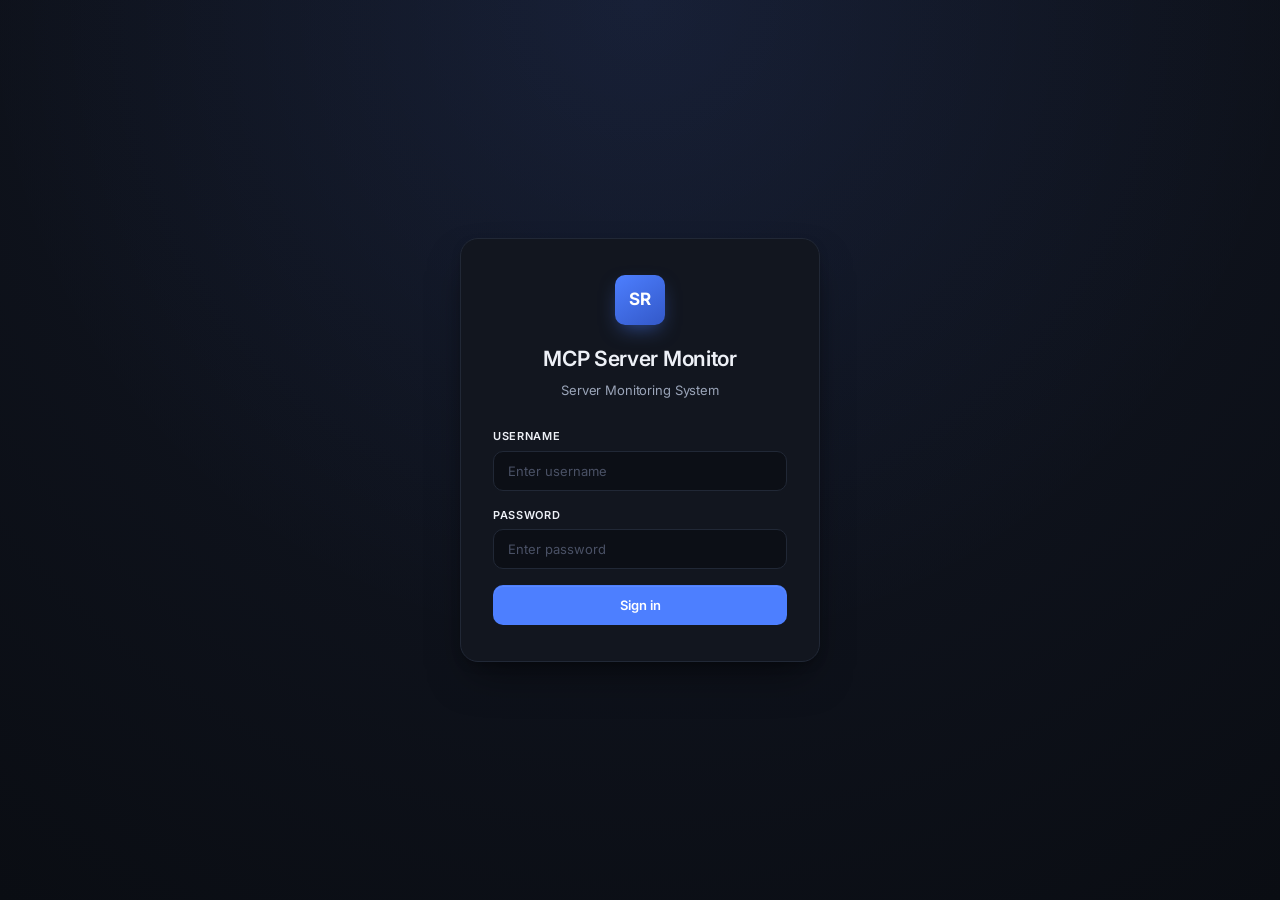
==== web/index.html @ 391d7aa7 "feat(settings): configurable command execution timeout (default 20s, 5-600) for terminal exec" ====
<!DOCTYPE html>
<html lang="en">
<head>
    <meta charset="UTF-8">
    <meta name="viewport" content="width=device-width, initial-scale=1.0">
    <title>MCP Server Monitor</title>
    <link rel="stylesheet" href="./css/style.css">
    <link href="https://fonts.googleapis.com/css2?family=Inter:wght@400;500;600;700&family=JetBrains+Mono:wght@400;600&display=swap" rel="stylesheet">
</head>
<body>

    <!-- ==========================================
         AUTHORIZATION SCREEN (LOGIN)
    =========================================== -->
    <div id="login-view" class="view-container active">
        <div class="login-wrapper">
            <div class="login-card">
                <div class="login-header">
                    <div class="logo-icon">SR</div>
                    <h1>MCP Server Monitor</h1>
                    <p class="text-muted">Server Monitoring System</p>
                </div>
                <form id="loginForm">
                    <div class="form-group">
                        <label>Username</label>
                        <input type="text" id="login-username" class="form-control" placeholder="Enter username" required autocomplete="username">
                    </div>
                    <div class="form-group">
                        <label>Password</label>
                        <input type="password" id="login-password" class="form-control" placeholder="Enter password" required autocomplete="current-password">
                    </div>
                    <button type="submit" id="loginBtn" class="btn btn-primary btn-block">Sign in</button>
                </form>
                <p id="error" class="error-message"></p>
            </div>
        </div>
    </div>

    <!-- ==========================================
         Main App (Working Directory)
    =========================================== -->
    <div id="app-view" class="view-container">

        <!-- SIDEBAR -->
        <aside class="sidebar">
            <div class="sidebar-header">
                <div class="company-badge">
                    <span class="avatar">SR</span>
                    <div class="company-info">
                        <span class="name">SC Rapid Link SRL</span>
                        <span class="sub">MCP Servers Monitoring</span>
                    </div>
                </div>
            </div>

            <nav class="sidebar-nav">
                <button class="nav-item active" data-target="tab-servers">
                    <span class="icon">🖥️</span> Server Monitoring
                </button>
                <button class="nav-item" data-target="tab-onu">
                    <span class="icon">📡</span> ONU Monitoring
                </button>
                <button class="nav-item" data-target="tab-netbox">
                    <span class="icon">📦</span> netbox Auto-Fill
                </button>
                <button class="nav-item hidden" data-target="tab-admin" id="adminTabBtn">
                    <span class="icon">⚙️</span> Settings
                </button>
            </nav>

            <div class="sidebar-footer">
                <div class="user-profile">
                    <div class="user-info" id="userInfo">
                        <span id="display-username" class="name">User</span>
                        <span id="userRole" class="role-badge">operator</span>
                    </div>
                    <button class="btn btn-outline btn-sm" id="logoutBtn">Sign out</button>
                </div>
            </div>
        </aside>

        <!-- MAIN CONTENT -->
        <main class="main-content">

            <!-- TOP PANEL -->
            <header class="topbar">
                <div class="page-title">
                    <h2 id="current-page-title">Server Monitoring</h2>
                </div>

                <div class="system-status">
                    <button class="status-badge hidden" id="restartBtn" title="Restart service">🔄</button>
                    <div class="status-badge" id="claudeStatus" title="Claude API">
                        🤖 <span class="dot" id="claudeDot"></span>
                    </div>
                    <div class="status-badge" id="electricStatus" title="Electricity">
                        ⚡ <span class="dot ok" id="electricDot"></span>
                    </div>
                    <div class="status-badge" id="waterStatus" title="Water">
                        💧 <span class="dot ok" id="waterDot"></span>
                    </div>
                    
                    <!--NETBOX INDICATOR -->
                    <div class="status-badge" id="netboxStatus" title="NetBox API">
                        <img src="img/netbox-logo.png" alt="NetBox API" style="width: 17px; height: 17px; object-fit: cover; border-radius: 30%; margin-right: 4px; vertical-align: middle;">
                        <span class="dot" id="netboxDot"></span>
                    </div>
                </div>
            </header>

            <div class="content-wrapper">

                <!-- TAB: SERVERS -->
                <div class="tab-pane active" id="tab-servers">

                    <div class="card mb-4">
                        <div class="card-header">Servers Overview</div>
                        <div class="servers-grid" id="serversGrid">
                            <div class="empty-state">Loading servers...</div>
                        </div>
                    </div>

                    <div class="card command-card mb-4">
                        <div class="card-header">Terminal Interpretation</div>
                        <div class="command-input-wrapper">
                            <select id="consoleServer" class="form-control select-narrow">
                                <option value="">🧠 Interpret</option>
                            </select>
                            <input type="text" class="form-control flex-1" id="commandInput" placeholder="Enter command or natural language...">
                            <label class="checkbox-label"><input type="checkbox" id="consoleSudo"> sudo</label>
                            <button class="btn btn-primary" id="executeBtn">Execute</button>
                        </div>
                    </div>

                    <div class="grid-2-col">
                        <div class="card">
                            <div class="card-header">Output</div>
                            <div class="output-area" id="outputArea">Ready. Enter a command above.</div>
                        </div>
                        <div class="card">
                            <div class="card-header">Command History</div>
                            <div class="history-list" id="historyList">
                                <p class="empty-state">No commands executed yet</p>
                            </div>
                        </div>
                    </div>
                </div>

                <!-- TAB: ONU -->
                <div class="tab-pane" id="tab-onu">
                    <div class="card">
                        <div id="onuHeader"></div>
                        <div id="onuContainer">
                            <div class="empty-state">Loading ONU data...</div>
                        </div>
                    </div>
                </div>

                <!-- TAB: NETBOX -->
                <div class="tab-pane" id="tab-netbox">

                    <div class="nb-toolbar-card">
                        <div class="nb-toolbar-actions">
                            <button class="btn btn-primary" id="nbSyncMac" onclick="nbSyncMac()">🔄 Sync MAC</button>
                            <button class="btn btn-primary" id="nbSyncPorts" onclick="nbSyncPorts()">🔗 Sync Ports</button>
                        </div>

                        <div class="nb-toolbar-credentials">
                            <div class="nb-credential-group">
                                <label>RADIUS Login</label>
                                <input id="nbRadUser" class="form-control" placeholder="radius user">
                            </div>
                            <div class="nb-credential-group">
                                <label>RADIUS Pass</label>
                                <input id="nbRadPass" type="password" class="form-control" placeholder="">
                            </div>
                            <div class="nb-credential-group">
                                <label>SSH Login</label>
                                <input id="nbSshUser" class="form-control" placeholder="ssh user">
                            </div>
                            <div class="nb-credential-group">
                                <label>SSH Pass</label>
                                <input id="nbSshPass" type="password" class="form-control" placeholder="">
                            </div>
                        </div>
                    </div>

                    <!-- Mode switching (Single / Batch) -->
                    <div class="tabs-nav mb-4" id="nbModeTabs">
                        <button class="nb-tab active" onclick="nbSwitchTab('single')">Single Device</button>
                        <button class="nb-tab" onclick="nbSwitchTab('batch')">Batch Mode</button>
                    </div>

                    <!-- Single Device Tab -->
                    <div id="nb-tab-single">
                        <div class="card mb-4">
                            <div class="card-header">⚡ Device Scanner</div>

                            <div class="grid-4-col gap-3 mb-3">
                                <div class="form-group">
                                    <label class="form-label">Type</label>
                                    <select class="form-control" id="nbDeviceType" onchange="nbUpdateDeviceType()">
                                        <option value="switch">Switch</option>
                                        <option value="router">Router</option>
                                    </select>
                                </div>
                                <div class="form-group">
                                    <label class="form-label">Connection</label>
                                    <select class="form-control" id="nbConnType" onchange="nbUpdateConnFields()">
                                        <option value="ssh">SSH</option>
                                        <option value="radius">RADIUS</option>
                                    </select>
                                </div>
                                <div class="form-group">
                                    <label class="form-label" id="nbUserLabel">SSH Username</label>
                                    <input class="form-control" id="nbUser" placeholder="Enter username">
                                </div>
                                <div class="form-group">
                                    <label class="form-label" id="nbPassLabel">SSH Password</label>
                                    <input type="password" class="form-control" id="nbPass" placeholder="Enter password">
                                </div>
                            </div>

                            <div class="mb-2">
                                <label class="form-label" id="nbHostLabel">Switch IP Address</label>
                                <input class="form-control mb-3" id="nbHost" placeholder="Enter IP address">
                                <button class="btn btn-success btn-block" id="nbBtnScan" onclick="nbScan()">🔍 Scan</button>
                            </div>

                            <div id="nbError" class="error-message hidden nb-hidden mt-3"></div>
                        </div>

                        <div id="nbScanLog" class="card mb-4 hidden nb-hidden"></div>
                        <div id="nbDeviceInfo" class="card mb-4 hidden nb-hidden"></div>
                        <div id="nbPortTable" class="card mb-4 hidden nb-hidden p-0"></div>
                        <div id="nbRouterInfo" class="card mb-4 hidden nb-hidden"></div>
                        <div id="nbApplyLog" class="card mb-4 hidden nb-hidden"></div>
                    </div>

                    <!-- Batch Mode Tab -->
                    <div id="nb-tab-batch" class="hidden nb-hidden">
                        <div class="card mb-4">
                            <div class="card-header">🚀 Batch Auto-Fill</div>

                            <label class="form-label">IP Addresses (one per line)</label>
                            <textarea class="form-control mb-3" id="nbBatchIps" rows="4" placeholder="198.51.100.13&#10;198.51.100.14"></textarea>

                            <div class="grid-2-col gap-3 mb-3">
                                <div class="form-group">
                                    <label class="form-label">SSH User</label>
                                    <input class="form-control" id="nbBatchUser" placeholder="Enter username">
                                </div>
                                <div class="form-group">
                                    <label class="form-label">SSH Pass</label>
                                    <input type="password" class="form-control" id="nbBatchPass" placeholder="Enter password">
                                </div>
                            </div>

                            <button class="btn btn-success btn-block" id="nbBtnBatch" onclick="nbBatch()">Run All</button>
                        </div>
                        <div id="nbBatchResults" class="flex-col gap-3"></div>
                    </div>

                </div>

                <!-- TAB: ADMIN -->
                <div class="tab-pane" id="tab-admin">
                    <div class="admin-layout">

                        <nav class="admin-subnav" id="adminSubnav">
                            <button class="subtab-btn active" data-admin-tab="users">👤 Users</button>
                            <button class="subtab-btn" data-admin-tab="servers">🖥️ Servers</button>
                            <button class="subtab-btn" data-admin-tab="olts">📡 OLT Devices</button>
                            <button class="subtab-btn" data-admin-tab="settings">⚙️ Settings</button>
                            <button class="subtab-btn" data-admin-tab="audit">📋 Log</button>
                        </nav>

                        <div class="admin-panels">

                            <!-- USERS -->
                            <section class="admin-panel active" id="admin-panel-users">
                                <div class="card mb-4">
                                    <div class="card-header">Add User</div>
                                    <div class="grid-4-col gap-3 align-end">
                                        <div class="form-group">
                                            <label class="form-label">Username</label>
                                            <input class="form-control" id="newUserName" placeholder="e.g. jsmith">
                                        </div>
                                        <div class="form-group">
                                            <label class="form-label">Password</label>
                                            <input class="form-control" type="password" id="newUserPass" placeholder="Enter password">
                                        </div>
                                        <div class="form-group">
                                            <label class="form-label">Role</label>
                                            <select class="form-control" id="newUserRole">
                                                <option value="operator">operator</option>
                                                <option value="admin">admin</option>
                                                <option value="superadmin">superadmin</option>
                                            </select>
                                        </div>
                                        <div class="form-group">
                                            <button class="btn btn-primary btn-block" id="addUserBtn">Add User</button>
                                        </div>
                                    </div>
                                </div>
                                <div class="card">
                                    <div class="card-header">All Users</div>
                                    <div id="usersTable"><div class="empty-state">Loading users...</div></div>
                                </div>
                            </section>

                            <!-- SERVERS -->
                            <section class="admin-panel" id="admin-panel-servers">
                                <div class="card">
                                    <div class="card-header">Servers Configuration</div>
                                    <div id="serversAdmin"><div class="empty-state">Loading configuration...</div></div>
                                </div>
                            </section>

                            <!-- OLTS -->
                            <section class="admin-panel" id="admin-panel-olts">
                                <div class="card">
                                    <div class="card-header">OLT Devices</div>
                                    <div id="oltsAdmin"><div class="empty-state">Loading OLT devices...</div></div>
                                </div>
                            </section>

                            <!-- AUDIT -->
                            <section class="admin-panel" id="admin-panel-audit">
                                <div class="card">
                                    <div class="card-header">Audit Log</div>
                                    <div class="table-toolbar">
                                        <div class="form-group">
                                            <label class="form-label">Username</label>
                                            <input class="form-control input-sm" id="auditUser" placeholder="Filter by user">
                                        </div>
                                        <div class="form-group">
                                            <label class="form-label">Action</label>
                                            <input class="form-control input-sm" id="auditAction" placeholder="Filter by action">
                                        </div>
                                        <button class="btn btn-secondary btn-sm" id="auditRefreshBtn">Refresh</button>
                                    </div>
                                    <div id="auditTable"><div class="empty-state">Loading audit log...</div></div>
                                </div>
                            </section>

                            <!-- SETTINGS -->
                            <section class="admin-panel" id="admin-panel-settings">
                                <div class="grid-2-col">
                                    <div class="card settings-card">
                                        <div class="card-header">Electric Monitoring Addresses</div>
                                        <label class="form-label">Addresses (one per line)</label>
                                        <textarea class="form-control mb-3" id="electricAddresses" rows="5" placeholder="Example St. 12&#10;Sample St. 34"></textarea>
                                        <button class="btn btn-primary" id="saveAddressesBtn">Save Addresses</button>
                                    </div>

                                    <div class="card settings-card">
                                        <div class="card-header">Water Monitoring Pattern (acc.md)</div>
                                        <label class="form-label">Match pattern</label>
                                        <input class="form-control mb-3" id="accPattern" placeholder="e.g. block 3, entrance *">
                                        <button class="btn btn-primary" id="saveAccPatternBtn">Save Pattern</button>
                                    </div>

                                    <div class="card settings-card">
                                        <div class="card-header">Check Schedule</div>
                                        <div class="grid-2-col mb-3">
                                            <div class="form-group">
                                                <label class="form-label">⚡ Electric check time</label>
                                                <input class="form-control" type="time" id="scheduleElectric">
                                            </div>
                                            <div class="form-group">
                                                <label class="form-label">💧 Water check time</label>
                                                <input class="form-control" type="time" id="scheduleAcc">
                                            </div>
                                        </div>
                                        <button class="btn btn-primary" id="saveScheduleBtn">Save Schedule</button>
                                    </div>

                                    <div class="card settings-card">
                                        <div class="card-header">Auto Status-Check</div>
                                        <div class="flex align-center gap-3 mb-3">
                                            <label class="checkbox-label"><input type="checkbox" id="autoCheckEnabled"> Enabled</label>
                                            <div class="form-group flex-1" style="margin-bottom:0;">
                                                <label class="form-label">Interval (seconds)</label>
                                                <input class="form-control" type="number" id="autoCheckInterval" min="5" value="30">
                                            </div>
                                        </div>
                                        <button class="btn btn-primary" id="saveAutoCheckBtn">Save</button>
                                    </div>

                                    <div class="card settings-card">
                                        <div class="card-header">SSH Connection Timeout</div>
                                        <label class="form-label">Timeout (seconds)</label>
                                        <input class="form-control mb-3" type="number" id="sshTimeout" min="3" max="120" value="8">
                                        <button class="btn btn-primary" id="saveSshTimeoutBtn">Save Timeout</button>
                                    </div>

                                    <div class="card settings-card">
                                        <div class="card-header">Command Execution Timeout</div>
                                        <label class="form-label">Timeout (seconds)</label>
                                        <input class="form-control mb-3" type="number" id="commandTimeout" min="5" max="600" value="20">
                                        <button class="btn btn-primary" id="saveCommandTimeoutBtn">Save Timeout</button>
                                        <p class="form-hint">How long a single command may run in the terminal before it is aborted. Separate from the SSH connection timeout above, which only covers connect and auth.</p>
                                    </div>

                                    <div class="card settings-card">
                                        <div class="card-header">DNS Test Zone</div>
                                        <label class="form-label">Zone</label>
                                        <input class="form-control mb-3" id="dnsTestZone" placeholder="example.com">
                                        <button class="btn btn-primary" id="saveDnsZoneBtn">Save Zone</button>
                                    </div>

                                    <div class="card settings-card col-span-2">
                                        <div class="card-header">Notification Channels</div>
                                        <div id="notifElectric" class="notif-channel"><div class="empty-state">Loading…</div></div>
                                        <div id="notifAcc" class="notif-channel"><div class="empty-state">Loading…</div></div>
                                    </div>

                                    <div class="card settings-card col-span-2">
                                        <div class="card-header">Environment Variables (.env)</div>
                                        <div class="env-toolbar">
                                            <input class="form-control input-sm" id="envFilter" placeholder="🔍 Filter keys...">
                                        </div>
                                        <div id="envEditor" class="env-list"><span class="env-message">Loading…</span></div>
                                        <button class="btn btn-primary mt-3" id="saveEnvBtn">Save .env</button>
                                    </div>

                                    <div class="card settings-card col-span-2">
                                        <div class="card-header">Reload From File</div>
                                        <p class="card-subtitle">Discards panel edits for the selected section and re-reads it from secrets.yaml.</p>
                                        <div class="reseed-actions">
                                            <button class="btn btn-outline btn-sm" id="reseedServersBtn">Reload Servers</button>
                                            <button class="btn btn-outline btn-sm" id="reseedOltsBtn">Reload OLTs</button>
                                            <button class="btn btn-outline btn-sm" id="reseedUsersBtn">Reload Users</button>
                                        </div>
                                    </div>
                                </div>
                            </section>

                        </div>
                    </div>
                </div>

            </div>
        </main>
    </div>

    <!-- Modal Window -->
    <div class="modal" id="serverModal">
        <div class="modal-dialog">
            <div class="modal-header">
                <h3 id="modalTitle">Details</h3>
                <button class="btn-icon" id="modalClose">✕</button>
            </div>
            <div class="modal-body" id="modalBody">
                <div class="empty-state">Loading...</div>
            </div>
            <div class="modal-footer">
                <button class="btn btn-outline" id="modalCloseBtn">Close</button>
            </div>
        </div>
    </div>

    <!-- Custom Dialog Modal (Replaces alert, confirm, prompt) -->
    <div class="modal" id="customDialogOverlay">
        <div class="modal-dialog dialog-sm">
            <div class="modal-header">
                <h3 id="customDialogTitle">Notification</h3>
                <button class="btn-icon" id="customDialogCloseBtn">✕</button>
            </div>
            <div class="modal-body">
                <p id="customDialogMessage"></p>
                <input type="text" id="customDialogInput" class="form-control hidden" />
            </div>
            <div class="modal-footer" id="customDialogFooter">
                <!-- Buttons are injected here dynamically by JS -->
            </div>
        </div>
    </div>

    <script src="./js/api.js"></script>
    <script src="./js/app.js"></script>
    <script src="./js/onu.js"></script>
    <script src="./js/admin.js"></script>
    <script src="./js/netbox.js"></script>
    <script src="./js/router.js"></script>
</body>
</html>
---- web/css/style.css ----
/* =========================================================================
   RAPID LINK WORKSPACE — DESIGN SYSTEM
   NOC / infrastructure monitoring dashboard.
   Tokens → primitives → layout → components (server, ONU, NetBox, admin).
========================================================================= */

:root {
    /* ---- Surfaces ---- */
    --bg-body:        #0a0d13;
    --bg-surface:     #12161f;
    --bg-surface-2:   #181d29;   /* hover / raised */
    --bg-surface-3:   #1f2530;   /* modal headers, popovers */
    --bg-inset:       #0c0f16;   /* terminal / code wells */

    /* ---- Borders ---- */
    --border-subtle:  #212836;
    --border-strong:  #2c3444;
    --border-hover:   #3a4356;

    /* ---- Text ---- */
    --text-primary:   #eef1f7;
    --text-secondary: #9aa4b8;
    --text-tertiary:  #6b7488;
    --text-disabled:  #4a5165;
    --text-muted:     #9aa4b8;

    /* ---- Accent (interactive) ---- */
    --accent:         #4d7fff;
    --accent-hover:   #3f6bee;
    --accent-active:  #345bd1;
    --accent-soft:    rgba(77, 127, 255, 0.14);
    --accent-border:  rgba(77, 127, 255, 0.38);

    /* ---- AI / interpret accent (used sparingly) ---- */
    --ai:             #a371f7;
    --ai-soft:        rgba(163, 113, 247, 0.14);
    --ai-border:      rgba(163, 113, 247, 0.35);

    /* ---- Semantic status ---- */
    --success:        #3fb950;
    --success-soft:   rgba(63, 185, 80, 0.13);
    --success-border: rgba(63, 185, 80, 0.32);

    --danger:         #f85149;
    --danger-soft:    rgba(248, 81, 73, 0.13);
    --danger-border:  rgba(248, 81, 73, 0.32);

    --warning:        #dda43f;
    --warning-soft:   rgba(221, 164, 63, 0.14);
    --warning-border: rgba(221, 164, 63, 0.34);

    --neutral-soft:   rgba(154, 164, 184, 0.12);
    --neutral-border: rgba(154, 164, 184, 0.28);

    /* ---- Legacy aliases (kept so any un-migrated markup still renders) ---- */
    --accent-blue:       var(--accent);
    --accent-blue-hover: var(--accent-hover);
    --accent-green:      var(--success);
    --accent-red:        var(--danger);
    --accent-yellow:     var(--warning);
    --border-base:       var(--border-subtle);

    /* ---- Radii ---- */
    --radius-sm: 7px;
    --radius-md: 10px;
    --radius-lg: 14px;
    --radius-xl: 18px;
    --radius-full: 999px;

    /* ---- Shadows ---- */
    --shadow-sm: 0 1px 2px rgba(0,0,0,0.24);
    --shadow-md: 0 6px 16px -4px rgba(0,0,0,0.38), 0 2px 6px -2px rgba(0,0,0,0.3);
    --shadow-lg: 0 20px 40px -12px rgba(0,0,0,0.5), 0 4px 12px -4px rgba(0,0,0,0.35);
    --shadow-focus: 0 0 0 3px var(--accent-soft);

    /* ---- Type scale ---- */
    --text-2xs: 11px;
    --text-xs:  12px;
    --text-sm:  13px;
    --text-base:14px;
    --text-md:  15px;
    --text-lg:  17px;
    --text-xl:  21px;
    --text-2xl: 27px;

    --font-sans: 'Inter', system-ui, -apple-system, 'Segoe UI', sans-serif;
    --font-mono: 'JetBrains Mono', 'SF Mono', Menlo, monospace;

    /* ---- Motion ---- */
    --ease: 160ms cubic-bezier(.4,0,.2,1);
    --ease-slow: 260ms cubic-bezier(.4,0,.2,1);
}

/* =========================================================================
   RESET & BASE
========================================================================= */
* { box-sizing: border-box; margin: 0; padding: 0; }

html { -webkit-font-smoothing: antialiased; -moz-osx-font-smoothing: grayscale; }

body {
    font-family: var(--font-sans);
    background-color: var(--bg-body);
    color: var(--text-primary);
    font-size: var(--text-base);
    line-height: 1.5;
    height: 100vh;
    overflow: hidden;
    letter-spacing: -0.01em;
}

h1, h2, h3, h4 { font-weight: 600; letter-spacing: -0.015em; color: var(--text-primary); }

a { color: var(--accent); text-decoration: none; }

button { font-family: inherit; }

:focus-visible {
    outline: none;
    box-shadow: var(--shadow-focus);
    border-radius: var(--radius-sm);
}

/* =========================================================================
   LAYOUT PRIMITIVES
========================================================================= */
.view-container { display: none; height: 100vh; width: 100vw; }
.view-container.active { display: flex; }

.flex { display: flex; }
.flex-col { display: flex; flex-direction: column; }
.flex-wrap { flex-wrap: wrap; }
.gap-1 { gap: 4px; } .gap-2 { gap: 8px; } .gap-3 { gap: 12px; } .gap-4 { gap: 16px; }
.align-center { align-items: center; } .align-end { align-items: flex-end; } .align-start { align-items: flex-start; }
.justify-between { justify-content: space-between; }
.justify-end { justify-content: flex-end; }
.flex-1 { flex: 1; }
.w-100 { width: 100%; }
.w-auto { width: auto; }
.hidden, .nb-hidden { display: none !important; }

.mb-1 { margin-bottom: 6px; }  .mb-2 { margin-bottom: 10px; } .mb-3 { margin-bottom: 14px; } .mb-4 { margin-bottom: 22px; }
.mt-1 { margin-top: 6px; }     .mt-2 { margin-top: 10px; }    .mt-3 { margin-top: 14px; }    .mt-4 { margin-top: 22px; }
.p-0 { padding: 0 !important; }

.text-xs { font-size: var(--text-xs); }
.text-sm { font-size: var(--text-sm); }
.text-muted { color: var(--text-muted); }
.text-tertiary { color: var(--text-tertiary); }
.text-success { color: var(--success); }
.text-danger { color: var(--danger); }
.text-warning { color: var(--warning); }
.font-mono { font-family: var(--font-mono); }
.font-bold { font-weight: 600; }
.nowrap { white-space: nowrap; }

.grid-2-col { display: grid; grid-template-columns: 1fr 1fr; gap: 20px; }
.grid-3-col { display: grid; grid-template-columns: repeat(3, 1fr); gap: 16px; }
.grid-4-col { display: grid; grid-template-columns: repeat(4, 1fr); gap: 16px; }
.col-span-2 { grid-column: span 2; }

@media (max-width: 992px) {
    .grid-2-col, .grid-4-col, .grid-3-col { grid-template-columns: 1fr; }
    .col-span-2 { grid-column: span 1; }
}

#logoutBtn {
    color: var(--danger);
    border-color: var(--danger-border);
}

#logoutBtn:hover {
    background: var(--danger-soft);
    border-color: var(--danger);
    color: var(--danger);
}

/* =========================================================================
   FORMS
========================================================================= */
.form-group { margin-bottom: 16px; }
.form-label, label {
    display: block;
    font-size: var(--text-2xs);
    font-weight: 600;
    color: var(--text-primary);
    margin-bottom: 6px;
    text-transform: uppercase;
    letter-spacing: 0.06em;
}

.form-control {
    width: 100%;
    height: 40px;
    padding: 0 14px;
    background: var(--bg-inset);
    border: 1px solid var(--border-subtle);
    border-radius: var(--radius-md);
    color: var(--text-primary);
    font-family: var(--font-sans);
    font-size: var(--text-sm);
    transition: border-color var(--ease), box-shadow var(--ease), background var(--ease);
}
.form-control::placeholder { color: var(--text-disabled); }
.form-control:hover { border-color: var(--border-hover); }
.form-control:focus {
    outline: none;
    border-color: var(--accent-border);
    box-shadow: var(--shadow-focus);
    background: var(--bg-surface);
}
.form-control:disabled { opacity: 0.5; cursor: not-allowed; }
select.form-control {
    cursor: pointer;
    appearance: none;
    -webkit-appearance: none;
    -moz-appearance: none;
    
    background-color: var(--bg-surface-2); 
    color: var(--text-primary);
    font-weight: 600;
    
    padding: 0 38px 0 16px;
    border: 1px solid var(--border-strong);
    border-radius: var(--radius-md);
    box-shadow: 0 1px 2px rgba(0,0,0,0.15);
    
    background-image: url("data:image/svg+xml;charset=US-ASCII,%3Csvg width='16' height='16' viewBox='0 0 24 24' fill='none' stroke='%23eef1f7' stroke-width='2' stroke-linecap='round' stroke-linejoin='round' xmlns='http://www.w3.org/2000/svg'%3E%3Cpath d='M6 9l6 6 6-6'/%3E%3C/svg%3E");
    background-repeat: no-repeat;
    background-position: right 14px center;
    background-size: 16px;
    
    transition: background var(--ease), border-color var(--ease), color var(--ease), box-shadow var(--ease), transform var(--ease);
}

select.form-control:hover {
    background-color: var(--bg-surface-3);
    border-color: var(--border-hover);
    box-shadow: var(--shadow-md);
    transform: translateY(-1px);
}

select.form-control:active {
    transform: translateY(1px);
    box-shadow: var(--shadow-sm);
}

select.form-control:focus {
    outline: none;
    border-color: var(--accent-border);
    box-shadow: var(--shadow-focus);
    background-color: var(--bg-surface);
}

select.form-control.input-sm {
    border-radius: var(--radius-sm);
    padding-left: 12px;
    padding-right: 32px;
    background-position: right 10px center;
}

select.form-control option {
    background-color: var(--bg-surface-2);
    color: var(--text-primary);
    font-weight: 500;
    padding: 10px;
}

textarea.form-control {
    height: auto;
    padding: 12px 14px;
    min-height: 90px;
    resize: vertical;
    line-height: 1.5;
    font-family: var(--font-mono);
    font-size: var(--text-xs);
}

.input-sm, .form-control.input-sm { height: 32px; padding: 0 10px; font-size: var(--text-xs); }

.checkbox-label {
    display: inline-flex;
    align-items: center;
    gap: 7px;
    font-size: var(--text-sm);
    color: var(--text-secondary);
    text-transform: none;
    letter-spacing: 0;
    font-weight: 500;
    cursor: pointer;
    user-select: none;
}
input[type="checkbox"] {
    appearance: none;
    -webkit-appearance: none;
    width: 17px;
    height: 17px;
    border-radius: 5px;
    border: 1px solid var(--border-strong);
    background: var(--bg-inset);
    cursor: pointer;
    position: relative;
    flex-shrink: 0;
    transition: all var(--ease);
}
input[type="checkbox"]:hover { border-color: var(--accent-border); }
input[type="checkbox"]:checked {
    background: var(--accent);
    border-color: var(--accent);
}
input[type="checkbox"]:checked::after {
    content: '';
    position: absolute;
    left: 5px; top: 1px;
    width: 4px; height: 9px;
    border: solid #fff;
    border-width: 0 2px 2px 0;
    transform: rotate(45deg);
}

.field-row { display: flex; gap: 10px; align-items: flex-end; }
.field-row .form-group { flex: 1; margin-bottom: 0; }

/* =========================================================================
   BUTTONS
========================================================================= */
.btn {
    height: 40px;
    padding: 0 18px;
    border: 1px solid transparent;
    border-radius: var(--radius-md);
    font-size: var(--text-sm);
    font-weight: 600;
    cursor: pointer;
    display: inline-flex;
    align-items: center;
    justify-content: center;
    gap: 8px;
    white-space: nowrap;
    transition: background var(--ease), border-color var(--ease), color var(--ease), transform var(--ease), box-shadow var(--ease);
}
.btn:active { transform: translateY(1px); }
.btn:disabled { opacity: 0.55; cursor: not-allowed; transform: none; }

.btn-primary { background: var(--accent); color: #fff; box-shadow: 0 1px 0 rgba(255,255,255,0.08) inset; }
.btn-primary:hover:not(:disabled) { background: var(--accent-hover); }
.btn-primary:active:not(:disabled) { background: var(--accent-active); }

.btn-success { background: var(--success); color: #06210b; }
.btn-success:hover:not(:disabled) { background: #35a446; }

.btn-danger { background: var(--danger); color: #fff; }
.btn-danger:hover:not(:disabled) { background: #e2453d; }

.btn-secondary { background: var(--bg-surface-2); color: var(--text-primary); border-color: var(--border-subtle); }
.btn-secondary:hover:not(:disabled) { background: var(--bg-surface-3); border-color: var(--border-hover); }

.btn-outline { background: transparent; border: 1px solid var(--border-strong); color: var(--text-secondary); }
.btn-outline:hover:not(:disabled) { background: var(--bg-surface-2); border-color: var(--border-hover); color: var(--text-primary); }

.btn-ghost { background: transparent; color: var(--text-secondary); border-color: transparent; }
.btn-ghost:hover:not(:disabled) { background: var(--bg-surface-2); color: var(--text-primary); }

.btn-block { width: 100%; }
.btn-sm { height: 32px; padding: 0 13px; font-size: var(--text-xs); border-radius: var(--radius-sm); }

.btn-icon {
    background: transparent;
    border: 1px solid transparent;
    color: var(--text-tertiary);
    cursor: pointer;
    width: 34px; height: 34px;
    display: inline-flex; align-items: center; justify-content: center;
    border-radius: var(--radius-sm);
    transition: all var(--ease);
}
.btn-icon:hover { background: var(--bg-surface-2); color: var(--text-primary); }

.chip-btn {
    height: 32px;
    padding: 0 14px;
    border-radius: var(--radius-full);
    border: 1px solid var(--border-subtle);
    background: var(--bg-surface-2);
    color: var(--text-secondary);
    font-size: var(--text-xs);
    font-weight: 600;
    cursor: pointer;
    transition: all var(--ease);
}
.chip-btn:hover { border-color: var(--border-hover); color: var(--text-primary); }
.chip-btn.active { background: var(--accent-soft); border-color: var(--accent-border); color: #a9c1ff; }

/* =========================================================================
   CARDS / EMPTY / LOADING
========================================================================= */
.card {
    background: linear-gradient(180deg, var(--bg-surface) 0%, var(--bg-surface) 100%);
    border: 1px solid var(--border-subtle);
    border-radius: var(--radius-lg);
    padding: 22px;
    display: flex;
    flex-direction: column;
    box-shadow: var(--shadow-md);
}
.card-header {
    font-size: var(--text-md);
    font-weight: 600;
    margin-bottom: 18px;
    display: flex;
    align-items: center;
    justify-content: space-between;
    gap: 10px;
    color: var(--text-primary);
}
.card-header .card-header-actions { display: flex; gap: 8px; align-items: center; }
.card-subtitle { font-size: var(--text-xs); color: var(--text-tertiary); margin-top: -12px; margin-bottom: 16px; }

.empty-state {
    display: flex;
    align-items: center;
    justify-content: center;
    padding: 40px 20px;
    text-align: center;
    color: var(--text-tertiary);
    background: rgba(255, 255, 255, 0.015);
    border: 1px dashed var(--border-subtle);
    border-radius: var(--radius-md);
    min-height: 110px;
    width: 100%;
    font-size: var(--text-sm);
}

.loading-state {
    display: flex;
    align-items: center;
    justify-content: center;
    gap: 10px;
    padding: 32px 20px;
    color: var(--text-tertiary);
    font-size: var(--text-sm);
    width: 100%;
}
p.loading { display: flex; align-items: center; justify-content: center; gap: 10px; color: var(--text-tertiary); font-size: var(--text-sm); padding: 20px; width: 100%; }

.spinner {
    width: 15px; height: 15px;
    border-radius: 50%;
    border: 2px solid var(--border-strong);
    border-top-color: var(--accent);
    animation: spin 0.7s linear infinite;
    flex-shrink: 0;
}
@keyframes spin { to { transform: rotate(360deg); } }

.skeleton {
    position: relative;
    overflow: hidden;
    background: var(--bg-surface-2);
    border-radius: var(--radius-sm);
}
.skeleton::after {
    content: '';
    position: absolute; inset: 0;
    background: linear-gradient(90deg, transparent, rgba(255,255,255,0.045), transparent);
    animation: shimmer 1.4s infinite;
}
@keyframes shimmer { from { transform: translateX(-100%); } to { transform: translateX(100%); } }
.skeleton-line { height: 12px; border-radius: 5px; margin-bottom: 8px; }
.skeleton-line.w-60 { width: 60%; } .skeleton-line.w-40 { width: 40%; } .skeleton-line.w-80 { width: 80%; }

/* =========================================================================
   BADGES / STATUS PILLS / DOTS
========================================================================= */
.badge {
    display: inline-flex;
    align-items: center;
    gap: 6px;
    height: 24px;
    padding: 0 10px;
    border-radius: var(--radius-full);
    font-size: var(--text-2xs);
    font-weight: 700;
    letter-spacing: 0.02em;
    background: var(--neutral-soft);
    color: var(--text-secondary);
    border: 1px solid var(--neutral-border);
    white-space: nowrap;
}

.status-badge.error {
    background: var(--danger-soft);
    border-color: var(--danger-border);
}

.badge-success { background: var(--success-soft); color: #6fdd7f; border-color: var(--success-border); }
.badge-danger  { background: var(--danger-soft);  color: #ff8d86; border-color: var(--danger-border); }
.badge-warning { background: var(--warning-soft); color: #eab868; border-color: var(--warning-border); }
.badge-info    { background: var(--accent-soft);  color: #9fbaff; border-color: var(--accent-border); }
.badge-ai      { background: var(--ai-soft);       color: #cba8fb; border-color: var(--ai-border); }
.badge-neutral { background: var(--neutral-soft); color: var(--text-tertiary); border-color: var(--neutral-border); }

.role-badge {
    font-size: var(--text-2xs);
    background: var(--bg-surface-2);
    border: 1px solid var(--border-subtle);
    color: var(--text-tertiary);
    padding: 3px 8px;
    border-radius: var(--radius-sm);
    text-transform: uppercase;
    letter-spacing: 0.04em;
    font-weight: 700;
}

.dot { width: 7px; height: 7px; border-radius: 50%; background: var(--text-disabled); flex-shrink: 0; }
.dot.ok { background: var(--success); box-shadow: 0 0 0 3px var(--success-soft); }
.dot.error { background: var(--danger); box-shadow: 0 0 0 3px var(--danger-soft); animation: pulse-dot 1.6s infinite; }
.dot.warning { background: var(--warning); box-shadow: 0 0 0 3px var(--warning-soft); }
.dot.checking { background: var(--text-tertiary); animation: pulse-dot 1.2s infinite; }
@keyframes pulse-dot { 0%,100% { opacity: 1; } 50% { opacity: 0.35; } }

/* =========================================================================
   AUTH SCREEN
========================================================================= */
#login-view {
    justify-content: center;
    align-items: center;
    background:
        radial-gradient(circle at 50% 0%, rgba(77,127,255,0.08), transparent 60%),
        radial-gradient(circle at top center, #131826, #0a0d13);
}
.login-wrapper { width: 100%; max-width: 400px; padding: 20px; }
.login-card {
    background: var(--bg-surface);
    border: 1px solid var(--border-subtle);
    border-radius: var(--radius-xl);
    padding: 36px 32px;
    box-shadow: var(--shadow-lg);
}
.login-header { text-align: center; margin-bottom: 28px; }
.login-header .logo-icon {
    width: 50px; height: 50px;
    background: linear-gradient(145deg, var(--accent), #3358c8);
    border-radius: var(--radius-md);
    margin: 0 auto 18px;
    display: flex; align-items: center; justify-content: center;
    font-weight: 700; font-size: var(--text-lg); color: #fff;
    box-shadow: 0 8px 20px -6px rgba(77,127,255,0.55);
}
.login-header h1 { font-size: var(--text-xl); margin-bottom: 6px; }
.login-header p { font-size: var(--text-sm); }

.error-message:not(:empty) {
    background: var(--danger-soft);
    border: 1px solid var(--danger-border);
    color: #ff8d86;
    padding: 10px 14px;
    border-radius: var(--radius-md);
    text-align: left;
    font-size: var(--text-sm);
    margin-top: 14px;
}
.login-card .error-message:not(:empty) { background: transparent; border: none; text-align: center; padding: 0; }

/* =========================================================================
   SIDEBAR
========================================================================= */
.sidebar {
    width: 260px;
    background: var(--bg-surface);
    border-right: 1px solid var(--border-subtle);
    display: flex;
    flex-direction: column;
    height: 100%;
    flex-shrink: 0;
}
.sidebar-header { padding: 20px; border-bottom: 1px solid var(--border-subtle); }
.company-badge { display: flex; align-items: center; gap: 12px; }
.company-badge .avatar {
    width: 38px; height: 38px;
    background: linear-gradient(145deg, var(--accent-soft), rgba(77,127,255,0.05));
    color: var(--accent);
    border: 1px solid var(--accent-border);
    border-radius: var(--radius-md);
    display: flex; align-items: center; justify-content: center;
    font-weight: 700; font-size: var(--text-sm);
}
.company-info .name { display: block; font-weight: 600; font-size: var(--text-sm); color: var(--text-primary); }
.company-info .sub { display: block; font-size: var(--text-2xs); color: var(--text-tertiary); margin-top: 1px; }

.sidebar-nav {
    padding: 16px 12px;
    display: flex;
    flex-direction: column;
    gap: 3px;
    flex: 1;
    overflow-y: auto;
}
.nav-section { font-size: var(--text-2xs); font-weight: 700; color: var(--text-disabled); letter-spacing: 0.06em; text-transform: uppercase; padding: 10px 10px 6px; }
.nav-item {
    width: 100%;
    display: flex;
    align-items: center;
    gap: 11px;
    padding: 10px 12px;
    background: transparent;
    border: 1px solid transparent;
    border-radius: var(--radius-md);
    color: var(--text-primary);
    font-size: var(--text-sm);
    font-weight: 500;
    cursor: pointer;
    text-align: left;
    transition: background var(--ease), color var(--ease);
}
.nav-item:hover { background: var(--bg-surface-2); color: var(--text-primary); }
.nav-item.active { background: var(--accent-soft); color: #a9c1ff; border-color: var(--accent-border); font-weight: 600; }
.nav-item .icon { font-size: var(--text-md); opacity: 0.9; line-height: 1; }
.nav-item.hidden { display: none !important; }

.sidebar-footer { padding: 14px 16px; border-top: 1px solid var(--border-subtle); }
.user-profile { display: flex; align-items: center; justify-content: space-between; gap: 10px; }
.user-info .name { display: block; font-size: var(--text-sm); font-weight: 600; color: var(--text-primary); margin-bottom: 4px; }

/* =========================================================================
   TOPBAR
========================================================================= */
.main-content { flex: 1; display: flex; flex-direction: column; overflow: hidden; min-width: 0; }

.topbar {
    height: 68px;
    padding: 0 28px;
    border-bottom: 1px solid var(--border-subtle);
    display: flex;
    align-items: center;
    justify-content: space-between;
    background: var(--bg-body);
    flex-shrink: 0;
}
.page-title h2 { font-size: var(--text-lg); font-weight: 600; }
.page-title p { font-size: var(--text-xs); margin-top: 2px; color: var(--text-tertiary); }

.system-status { display: flex; align-items: center; gap: 10px; }
.status-badge {
    display: flex; align-items: center; gap: 7px;
    padding: 7px 12px;
    background: var(--bg-surface);
    border: 1px solid var(--border-subtle);
    border-radius: var(--radius-full);
    font-size: var(--text-xs);
    color: var(--text-secondary);
    cursor: default;
}
button.status-badge { cursor: pointer; transition: all var(--ease); }
button.status-badge:hover { background: var(--bg-surface-2); border-color: var(--border-hover); }
.status-badge.hidden { display: none !important; }

.divider { width: 1px; height: 20px; background: var(--border-subtle); margin: 0 4px; }
.connection-status { display: flex; align-items: center; gap: 8px; font-size: var(--text-sm); font-weight: 500; color: var(--text-secondary); }

.content-wrapper { flex: 1; padding: 28px; overflow-y: auto; }
.tab-pane { display: none; }
.tab-pane.active { display: block; animation: fadeIn var(--ease-slow) ease; }

@keyframes fadeIn { from { opacity: 0; transform: translateY(6px); } to { opacity: 1; transform: translateY(0); } }

/* =========================================================================
   TERMINAL / OUTPUT / HISTORY
========================================================================= */
.command-input-wrapper { display: flex; gap: 10px; align-items: center; flex-wrap: wrap; }
.command-input-wrapper .form-control.select-narrow { max-width: 190px; }

.output-area, .history-list {
    background: var(--bg-inset);
    border-radius: var(--radius-md);
    padding: 14px;
    font-family: var(--font-mono);
    font-size: var(--text-xs);
    line-height: 1.6;
    min-height: 180px;
    max-height: 400px;
    overflow-y: auto;
    border: 1px solid var(--border-subtle);
    white-space: pre-wrap;
    word-break: break-word;
    color: var(--text-secondary);
}

.history-item {
    display: flex;
    align-items: center;
    gap: 10px;
    padding: 7px 0;
    border-bottom: 1px solid var(--border-subtle);
    font-size: var(--text-xs);
}
.history-item:last-child { border-bottom: none; }
.history-time { color: var(--text-disabled); flex-shrink: 0; }
.history-command { color: var(--text-secondary); flex: 1; overflow: hidden; text-overflow: ellipsis; white-space: nowrap; }
.history-status { flex-shrink: 0; }

/* =========================================================================
   SERVERS GRID / SERVER CARD
========================================================================= */
.servers-grid { display: grid; grid-template-columns: repeat(auto-fill, minmax(270px, 1fr)); gap: 16px; }

.server-card {
    cursor: pointer;
    transition: border-color var(--ease), transform var(--ease), box-shadow var(--ease);
}
.server-card:hover { border-color: var(--border-hover); transform: translateY(-2px); box-shadow: var(--shadow-lg); }
.server-card.checking, .server-card.disconnected { cursor: default; }
.server-card.checking:hover, .server-card.disconnected:hover { transform: none; }

.server-card.disconnected { border-color: var(--danger-border); background: linear-gradient(180deg, rgba(248,81,73,0.05), var(--bg-surface) 40%); }

.server-card-header { display: flex; align-items: center; justify-content: space-between; margin-bottom: 14px; gap: 10px; }
.server-card-name { display: flex; align-items: center; gap: 9px; font-weight: 600; font-size: var(--text-md); color: var(--text-primary); }
.server-card-host { font-family: var(--font-mono); font-size: var(--text-xs); color: var(--text-tertiary); margin-bottom: 12px; }
.server-card-meta { font-size: var(--text-xs); color: var(--text-tertiary); margin-bottom: 4px; }

.service-list { display: flex; flex-direction: column; margin-top: 10px; }
.service-row {
    display: flex; align-items: center; justify-content: space-between;
    padding: 8px 0;
    border-bottom: 1px solid var(--border-subtle);
    font-size: var(--text-sm);
}
.service-row:last-child { border-bottom: none; }
.service-name { display: flex; align-items: center; gap: 8px; color: var(--text-secondary); }
.service-state { font-size: var(--text-2xs); color: var(--text-tertiary); }

.server-retry { margin-top: 14px; }

/* =========================================================================
   MODAL / SERVER DETAILS
========================================================================= */
.modal { display: none; position: fixed; inset: 0; background: rgba(6,8,13,0.7); backdrop-filter: blur(3px); align-items: center; justify-content: center; z-index: 100; }
.modal.active { display: flex; animation: fadeIn 160ms ease; }
.modal-dialog {
    background: var(--bg-surface);
    width: 92%; 
    max-width: 940px;
    border-radius: var(--radius-xl);
    border: 1px solid var(--border-subtle);
    overflow: hidden;
    box-shadow: var(--shadow-lg);
}
.modal-header {
    padding: 18px 22px;
    border-bottom: 1px solid var(--border-subtle);
    display: flex; justify-content: space-between; align-items: center;
    background: var(--bg-surface-3);
}
.modal-header h3 { font-size: var(--text-md); font-weight: 600; }
.modal-body { padding: 22px; max-height: 68vh; overflow-y: auto; }
.modal-footer { padding: 14px 22px; border-top: 1px solid var(--border-subtle); text-align: right; }

.server-info-grid { 
    display: grid; 
    grid-template-columns: repeat(3, 1fr);
    gap: 16px; }
@media (max-width: 640px) { .server-info-grid { grid-template-columns: 1fr; } }

.info-section {
    background: var(--bg-inset);
    border: 1px solid var(--border-subtle);
    border-radius: var(--radius-md);
    padding: 14px 16px;
}
.info-section h4 {
    font-size: var(--text-2xs);
    text-transform: uppercase;
    letter-spacing: 0.06em;
    color: var(--text-tertiary);
    margin-bottom: 10px;
    display: flex; align-items: center; gap: 6px;
}
.detail-list { display: flex; flex-direction: column; gap: 8px; }
.detail-item { display: flex; justify-content: space-between; gap: 12px; font-size: var(--text-sm); }
.detail-label { color: var(--text-tertiary); }
.detail-value { color: var(--text-primary); text-align: right; font-weight: 500; }
.detail-value.warning-text { color: var(--warning); }

.services-list { display: flex; flex-direction: column; gap: 8px; }
.service-info { display: flex; align-items: center; gap: 8px; font-size: var(--text-sm); }
.service-health { color: var(--text-tertiary); font-size: var(--text-xs); }
.service-actions { display: flex; gap: 6px; }

.admin-actions { margin-top: 16px; padding-top: 16px; border-top: 1px solid var(--border-subtle); }
.admin-actions h4 { font-size: var(--text-2xs); text-transform: uppercase; letter-spacing: 0.06em; color: var(--text-tertiary); margin-bottom: 10px; }
.action-buttons { display: flex; gap: 8px; flex-wrap: wrap; }

/* =========================================================================
   TABLES (shared: admin / netbox / onu)
========================================================================= */
.table-wrap {
    overflow-x: auto;
    border: 1px solid var(--border-subtle);
    border-radius: var(--radius-md);
    background: var(--bg-inset);
}
table {
    width: 100% !important;
    border-collapse: collapse !important;
}
thead { position: sticky; top: 0; z-index: 1; }
thead tr { border-bottom: 1px solid var(--border-strong) !important; }
th {
    padding: 11px 14px !important;
    background: var(--bg-surface-3);
    color: var(--text-primary) !important;
    font-size: var(--text-2xs);
    font-weight: 700;
    text-transform: uppercase;
    letter-spacing: 0.05em;
    text-align: left !important;
    white-space: nowrap;
}
td {
    padding: 11px 14px !important;
    border-bottom: 1px solid var(--border-subtle) !important;
    font-size: var(--text-sm);
    vertical-align: middle;
    color: #ffffff !important; 
}
tbody tr:last-child td { border-bottom: none !important; }
tbody tr { transition: background var(--ease); }
tbody tr:hover { background-color: rgba(255, 255, 255, 0.07) !important; }
td strong, td .cell-strong { color: var(--text-primary); font-weight: 600; }
td code, .cell-code { 
    font-family: var(--font-mono); 
    font-size: var(--text-xs); 
    color: #ffffff; 
    background: var(--bg-surface-2); 
    padding: 2px 6px; 
    border-radius: 5px; 
}
.table-actions { display: flex; gap: 6px; }
.table-toolbar { display: flex; gap: 10px; align-items: flex-end; margin-bottom: 14px; flex-wrap: wrap; }
.table-toolbar .form-group { margin-bottom: 0; min-width: 160px; flex: 1; }

/* =========================================================================
   TABS (NetBox device tabs / Admin sub-nav) — shared component
========================================================================= */
.tabs-nav { display: flex; border-bottom: 1px solid var(--border-subtle); gap: 2px; }
.nb-tab, .subtab-btn {
    padding: 11px 20px;
    background: transparent;
    border: none;
    border-bottom: 2px solid transparent;
    color: var(--text-primary);
    font-weight: 600;
    font-size: var(--text-sm);
    cursor: pointer;
    transition: color var(--ease), border-color var(--ease);
}
.nb-tab:hover, .subtab-btn:hover { color: var(--text-primary); }
.nb-tab.active, .subtab-btn.active { color: var(--accent); border-bottom-color: var(--accent); }

/* =========================================================================
   MODALS-LIKE / TOOLBAR CARD (NetBox credentials bar)
========================================================================= */
.nb-toolbar-card {
    background: var(--bg-surface);
    border: 1px solid var(--border-subtle);
    border-radius: var(--radius-lg);
    padding: 18px 20px;
    margin-bottom: 20px;
    display: flex;
    justify-content: space-between;
    align-items: flex-end;
    gap: 20px;
    flex-wrap: wrap;
    box-shadow: var(--shadow-sm);
}
.nb-toolbar-actions { display: flex; gap: 10px; align-items: center; }
.nb-toolbar-credentials { display: flex; gap: 12px; align-items: center; flex-wrap: wrap; }
.nb-credential-group { display: flex; flex-direction: column; gap: 5px; }
.nb-credential-group label { font-size: var(--text-2xs); color: var(--text-tertiary); font-weight: 600; text-transform: uppercase; letter-spacing: 0.05em; margin: 0; }
.nb-credential-group input { width: 100%; min-width: 140px; height: 34px; padding: 0 10px; font-size: var(--text-xs); }
.nb-health { font-size: var(--text-xs); color: var(--text-secondary); display: flex; align-items: center; gap: 7px; }

.nb-scan-grid { display: grid; grid-template-columns: repeat(4, 1fr); gap: 16px; }
.nb-scan-grid .stat-block .form-label { margin-bottom: 4px; }
@media (max-width: 992px) { .nb-scan-grid { grid-template-columns: 1fr 1fr; } }

.nb-log .output-area { max-height: 220px; }

.nb-port-table-header { padding: 18px 20px 0; }
.nb-port-table-wrap { margin: 16px 20px 20px; width: auto; }
.nb-row-selectable { cursor: pointer; }

/* =========================================================================
   ONU MONITORING
========================================================================= */
.onu-toolbar { display: flex; align-items: center; justify-content: space-between; flex-wrap: wrap; gap: 12px; margin-bottom: 18px; }
.onu-toolbar-left { display: flex; align-items: center; gap: 12px; flex-wrap: wrap; }
.onu-toolbar h3 { font-size: var(--text-md); font-weight: 600; display: flex; align-items: center; gap: 8px; }
.onu-count { font-size: var(--text-xs); color: var(--text-tertiary); }

.back-btn, .refresh-btn {
    height: 34px;
    padding: 0 14px;
    border-radius: var(--radius-md);
    border: 1px solid var(--border-subtle);
    background: var(--bg-surface-2);
    color: var(--text-secondary);
    font-size: var(--text-xs);
    font-weight: 600;
    cursor: pointer;
    transition: all var(--ease);
}
.back-btn:hover, .refresh-btn:hover { border-color: var(--border-hover); color: var(--text-primary); }
.refresh-btn:disabled { opacity: 0.5; cursor: not-allowed; }

.onu-toolbar-row { display: flex; align-items: center; justify-content: space-between; gap: 14px; flex-wrap: wrap; margin-bottom: 16px; }
.onu-search { flex: 1; min-width: 220px; max-width: 380px; }
.onu-search input {
    width: 100%; height: 38px;
    padding: 0 14px;
    background: var(--bg-inset);
    border: 1px solid var(--border-subtle);
    border-radius: var(--radius-md);
    color: var(--text-primary);
    font-size: var(--text-sm);
    transition: all var(--ease);
}
.onu-search input:focus { outline: none; border-color: var(--accent-border); box-shadow: var(--shadow-focus); }
.onu-filters { display: flex; gap: 8px; flex-wrap: wrap; }
.filter-btn { height: 34px; padding: 0 14px; border-radius: var(--radius-full); border: 1px solid var(--border-subtle); background: var(--bg-surface-2); color: var(--text-tertiary); font-size: var(--text-xs); font-weight: 600; cursor: pointer; transition: all var(--ease); }
.filter-btn:hover { color: var(--text-primary); border-color: var(--border-hover); }
.filter-btn.active { background: var(--accent-soft); border-color: var(--accent-border); color: #a9c1ff; }

.onu-total-stats { display: flex; gap: 20px; flex-wrap: wrap; padding: 14px 18px; background: var(--bg-inset); border: 1px solid var(--border-subtle); border-radius: var(--radius-md); margin-bottom: 18px; font-size: var(--text-sm); color: var(--text-secondary); }
.onu-total-stats strong { color: var(--text-primary); }
.onu-total-stats .stat-online strong { color: var(--success); }
.onu-total-stats .stat-offline strong { color: var(--danger); }
.onu-total-stats .stat-warning strong { color: var(--warning); }

.onu-empty { padding: 44px 20px; text-align: center; color: var(--text-tertiary); font-size: var(--text-sm); background: rgba(255,255,255,0.015); border: 1px dashed var(--border-subtle); border-radius: var(--radius-md); }

.olt-grid { 
    display: grid; 
    grid-template-columns: repeat(2, minmax(480px, 640px)); 
    gap: 24px 40px; 
    justify-content: center; 
}

@media (max-width: 1460px) {
    .olt-grid { 
        grid-template-columns: 1fr; 
        max-width: 520px; 
    }
}

.olt-card {
    background: var(--bg-surface);
    border: 1px solid var(--border-subtle);
    border-left: 3px solid var(--success);
    border-radius: var(--radius-lg);
    padding: 26px;
    cursor: pointer;
    transition: all var(--ease);
    box-shadow: var(--shadow-sm);
    display: flex;
    flex-direction: column;
    min-height: 280px; 
}
.olt-card:hover { transform: translateY(-2px); box-shadow: var(--shadow-md); border-color: var(--border-hover); }
.olt-card.has-warning { border-left-color: var(--warning); }
.olt-card.has-offline { border-left-color: var(--danger); }

.olt-header { display: flex; align-items: center; gap: 10px; font-weight: 600; font-size: var(--text-md); }
.olt-icon { font-size: var(--text-lg); line-height: 1; }
.olt-name { font-family: var(--font-mono); font-size: var(--text-sm); }
.olt-action { font-size: var(--text-xs); color: var(--accent); font-weight: 600; margin-left: auto; }

.olt-card-body {
    display: flex;
    justify-content: space-between;
    align-items: center;
    margin-top: 16px;
    flex: 1;
    gap: 20px;
}

.olt-stats-left {
    display: flex;
    flex-direction: column;
    gap: 20px;
    flex: 1;
}

.olt-stat-group { display: flex; flex-direction: column; gap: 8px; }
.olt-stat-group-title {
    font-size: 11px;
    text-transform: uppercase;
    letter-spacing: 0.05em;
    color: var(--text-tertiary);
    font-weight: 700;
}

.olt-stat-row { display: flex; align-items: center; font-size: var(--text-sm); }
.olt-stat-label { color: var(--text-secondary); margin-left: 8px; }
.olt-stat-value { font-family: var(--font-mono); font-weight: var(--text-lg); color: var(--text-primary); margin-left: auto; padding-right: 50px; }

.olt-stat-row.online .olt-stat-value { color: var(--success); }
.olt-stat-row.offline .olt-stat-value { color: var(--danger); }
.olt-stat-row.warning .olt-stat-value { color: var(--warning); }

.olt-stat-dot { width: 8px; height: 8px; border-radius: 50%; flex-shrink: 0; }
.olt-stat-dot.total { background: var(--text-disabled); }
.olt-stat-dot.online { background: var(--success); box-shadow: 0 0 0 3px var(--success-soft); }
.olt-stat-dot.offline { background: var(--danger); box-shadow: 0 0 0 3px var(--danger-soft); }
.olt-stat-dot.warning { background: var(--warning); box-shadow: 0 0 0 3px var(--warning-soft); }

.olt-chart-right {
    width: 180px; 
    height: 180px;
    position: relative; 
    flex-shrink: 0; 
}
.olt-chart-svg { 
    transform: rotate(-90deg);
    width: 100%; 
    height: 100%; 
}
.donut-segment { transition: stroke-dashoffset 0.5s var(--ease); }

.onu-list-header {
    display: grid;
    grid-template-columns: 40px 90px 1.4fr 1.2fr 130px 130px 90px 160px 110px 118px;
    align-items: center;
    gap: 10px;
    padding: 10px 16px;
    background: var(--bg-surface-3);
    border: 1px solid var(--border-subtle);
    border-bottom: none;
    border-top-left-radius: var(--radius-md);
    border-top-right-radius: var(--radius-md);
    font-size: 10px;
    text-transform: uppercase;
    letter-spacing: 0.05em;
    font-weight: 700;
    color: var(--text-tertiary);
    top: 0;
    z-index: 1;
}
.onu-list-header span {
    font-family: var(--font-sans);
    font-size: 10px;
    color: var(--text-secondary);
    font-weight: 700;
    text-transform: uppercase;
    letter-spacing: 0.05em;
    display: flex;
    align-items: center;
}
.onu-list { border: 1px solid var(--border-subtle); border-top: none; border-radius: 0 0 var(--radius-md) var(--radius-md); overflow: hidden; }
.onu-row-item {
    display: grid;
    grid-template-columns: 40px 90px 1.4fr 1.2fr 130px 130px 90px 160px 110px 118px;
    align-items: center;
    gap: 10px;
    padding: 11px 16px;
    border-bottom: 1px solid var(--border-subtle);
    background: var(--bg-surface);
    font-size: var(--text-sm);
    transition: background var(--ease);
}

.onu-row-item:last-child { border-bottom: none; }
.onu-row-item:hover { background: var(--bg-surface-2); }
.onu-row-item.offline { background: linear-gradient(90deg, rgba(248,81,73,0.15), transparent 60%); }

.col-id { display: flex; align-items: center; justify-content: center; }
.col-port { font-family: var(--font-mono); font-size: var(--text-xs); color: var(--text-secondary); }
.col-client { overflow: hidden; text-overflow: ellipsis; white-space: nowrap; display: flex; align-items: center; gap: 6px; }
.col-mac, .col-sn { font-family: var(--font-mono); font-size: var(--text-2xs); color: var(--text-tertiary); }
.col-model { font-size: var(--text-xs); color: var(--text-tertiary); }
.no-desc { color: var(--text-disabled); }
.col-port-desc {
    font-size: var(--text-xs);
    color: var(--text-tertiary);
    overflow: hidden; 
    text-overflow: ellipsis; 
    white-space: nowrap;
}
.last-offline { cursor: help; opacity: 0.7; }
.col-status { display: flex; align-items: center; gap: 4px; flex-wrap: wrap; }

.onu-status-icon {
    width: 18px; 
    height: 18px;
    flex-shrink: 0;
    fill: var(--text-disabled);
    transition: fill var(--ease);
}
.onu-status-icon.online { fill: var(--success); }
.onu-status-icon.offline { fill: var(--danger); }
.onu-status-icon.low_signal { fill: var(--warning); }

.onu-row-item .col-client,
.onu-row-item .col-port-desc,
.onu-row-item .col-mac,
.onu-row-item .col-sn,
.onu-row-item .col-model {
    font-family: var(--font-sans);
    font-size: var(--text-sm);
    color: #ffffff;
    overflow: hidden;
    text-overflow: ellipsis;
    white-space: nowrap;
}

.onu-row-item .col-client {
    display: flex;
    align-items: center;
    gap: 6px;
}

.onu-row-item .col-reg {
    display: flex;
    align-items: center;
    overflow: hidden;
}

.onu-row-item .no-desc {
    color: #ffffff;
    opacity: 0.6;
}

.port-badge {
    font-family: var(--font-mono);
    font-size: var(--text-sm);
    font-weight: 600;
    color: var(--text-secondary);
    background: var(--bg-inset);
    border: 1px solid var(--border-subtle);
    padding: 5px 10px;
    border-radius: var(--radius-sm);
    display: inline-block;
}

.col-signal { display: flex; flex-direction: column; gap: 6px; justify-content: center; }
.metric-row { display: flex; align-items: center; gap: 8px; }
.metric-label { font-size: 9px; text-transform: uppercase; color: var(--text-tertiary); width: 14px; font-weight: 700;}

.metric-bar-container {
    flex: 1;
    height: 6px;
    background: var(--bg-surface-3);
    border-radius: 3px;
    overflow: hidden;
    -webkit-mask-image: repeating-linear-gradient(to right, #000, #000 4px, transparent 4px, transparent 6px);
    mask-image: repeating-linear-gradient(to right, #000, #000 4px, transparent 4px, transparent 6px);
}

.metric-bar-fill { height: 100%; border-radius: 3px; transition: width 0.5s ease; background: var(--text-disabled); }
.metric-bar-fill.signal-good { background: var(--success); }
.metric-bar-fill.signal-warning { background: var(--warning); }
.metric-bar-fill.signal-critical { background: var(--danger); }
.metric-bar-fill.tx-fill { background: var(--accent); }

.metric-val {
    font-family: var(--font-mono);
    font-size: 11px;
    width: 42px;
    text-align: right;
    font-weight: 600;
}
.metric-val.signal-good { color: var(--success); }
.metric-val.signal-warning { color: var(--warning); }
.metric-val.signal-critical { color: var(--danger); }

.status-badge.online, .status-badge.offline, .status-badge.low_signal, .status-badge.unknown {
    height: 24px; padding: 0 10px; border-radius: var(--radius-full);
    font-size: var(--text-2xs); font-weight: 700;
}
.status-badge.online { background: var(--success-soft); color: #6fdd7f; border-color: var(--success-border); }
.status-badge.offline { background: var(--danger-soft); color: #ff8d86; border-color: var(--danger-border); }
.status-badge.low_signal { background: var(--warning-soft); color: #eab868; border-color: var(--warning-border); }
.status-badge.unknown { background: var(--neutral-soft); color: var(--text-tertiary); border-color: var(--neutral-border); }

/* OLT registration badge - deliberately styled apart from .status-badge so the
   two are never read as the same signal (optical status vs OLT registration) */
.reg-badge {
    display: inline-block;
    padding: 3px 8px;
    border-radius: var(--radius-sm);
    font-size: 10px;
    font-weight: 700;
    text-transform: uppercase;
    letter-spacing: 0.04em;
    border: 1px dashed var(--neutral-border);
    background: var(--neutral-soft);
    color: var(--text-tertiary);
    white-space: nowrap;
}
.reg-badge.registered { background: var(--success-soft); color: #6fdd7f; border-color: var(--success-border); }
.reg-badge.not_registered { background: var(--danger-soft); color: #ff8d86; border-color: var(--danger-border); }
.reg-badge.unknown { background: var(--neutral-soft); color: var(--text-tertiary); border-color: var(--neutral-border); }

.onu-total-stats .stat-unreg { color: #ff8d86; }
.olt-stat-dot.registered { background: var(--success); }
.olt-stat-dot.unregistered { background: var(--danger); }

.onu-toolbar-right { display: flex; align-items: center; gap: 8px; }

.reason-badge { display: inline-block; margin-left: 6px; font-size: 10px; padding: 2px 7px; border-radius: var(--radius-sm); background: var(--warning-soft); color: #eab868; border: 1px solid var(--warning-border); }

@media (max-width: 1200px) {
    .onu-list-header, .onu-row-item { grid-template-columns: 40px 80px 1.2fr 1fr 110px 0 0 140px 100px 108px; }
    .col-sn, .col-model { display: none; }
}


/* =========================================================================
   ONU PORT GROUPS (PORT CONTAINERS)
========================================================================= */

.onu-list-header {
    border-bottom: 1px solid var(--border-subtle) !important;
    border-radius: var(--radius-md) !important;
    margin-bottom: 14px;
}

.onu-list {
    border: none !important;
    background: transparent !important;
    display: flex;
    flex-direction: column;
    gap: 16px;
    overflow: visible !important;
}

.onu-port-group {
    border: 1px solid var(--border-strong);
    border-radius: var(--radius-md);
    background: var(--bg-surface);
    overflow: hidden;
    box-shadow: 0 4px 12px rgba(0, 0, 0, 0.15);
    transition: border-color var(--ease);
}

.onu-port-group:hover {
    border-color: var(--border-hover);
}

.onu-port-group .onu-row-item:last-child {
    border-bottom: none !important;
}

/* =========================================================================
   ADMIN PANEL
========================================================================= */
.admin-layout { display: flex; gap: 24px; align-items: flex-start; }
.admin-subnav {
    display: flex;
    flex-direction: column;
    gap: 2px;
    width: 190px;
    flex-shrink: 0;
    background: var(--bg-surface);
    border: 1px solid var(--border-subtle);
    border-radius: var(--radius-lg);
    padding: 8px;
    box-shadow: var(--shadow-sm);
}
.admin-subnav .subtab-btn {
    text-align: left;
    border-bottom: none;
    border-radius: var(--radius-md);
    padding: 10px 12px;
    color: var(--text-secondary);
}
.admin-subnav .subtab-btn:hover { background: var(--bg-surface-2); color: var(--text-primary); }
.admin-subnav .subtab-btn.active { background: var(--accent-soft); color: #a9c1ff; }

.admin-panels { flex: 1; min-width: 0; }
.admin-panel { display: none; }
.admin-panel.active { display: block; animation: fadeIn var(--ease-slow) ease; }

@media (max-width: 900px) {
    .admin-layout { flex-direction: column; }
    .admin-subnav { flex-direction: row; width: 100%; overflow-x: auto; }
}

.admin-form-card {
    background: var(--bg-inset);
    border: 1px solid var(--border-subtle);
    border-radius: var(--radius-lg);
    padding: 18px 20px;
    margin-bottom: 18px;
}
.admin-form-title { font-size: var(--text-sm); font-weight: 700; color: var(--text-primary); margin-bottom: 14px; display: flex; align-items: center; gap: 8px; }
.admin-form-title .immutable-hint { font-size: var(--text-2xs); font-weight: 500; color: var(--text-disabled); text-transform: none; }
.form-hint {
    margin: 8px 0 0;
    font-size: var(--text-xs);
    color: var(--text-tertiary);
    line-height: 1.45;
}

.admin-form-grid { display: grid; grid-template-columns: repeat(3, 1fr); gap: 12px; margin-bottom: 14px; }
.admin-form-grid .form-group { margin-bottom: 0; }
@media (max-width: 900px) { .admin-form-grid { grid-template-columns: 1fr 1fr; } }

.service-checkbox-row { display: flex; flex-wrap: wrap; gap: 6px 16px; margin-bottom: 14px; }
.service-checkbox-row .checkbox-label { background: var(--bg-surface-2); padding: 6px 10px 6px 8px; border-radius: var(--radius-sm); border: 1px solid var(--border-subtle); }

.admin-form-footer { display: flex; align-items: center; gap: 12px; flex-wrap: wrap; }

.settings-card { margin-bottom: 20px; }
.settings-card .card-header { margin-bottom: 14px; }
.settings-hint { font-size: var(--text-xs); color: var(--text-tertiary); margin-top: 8px; line-height: 1.5; }

.notif-channel { padding-top: 16px; margin-top: 16px; border-top: 1px solid var(--border-subtle); }
.notif-channel:first-child { padding-top: 0; margin-top: 0; border-top: none; }
.notif-channel-title { font-weight: 700; font-size: var(--text-sm); margin-bottom: 12px; }
.notif-grid { display: grid; grid-template-columns: repeat(2, 1fr); gap: 12px; margin-bottom: 12px; }
@media (max-width: 700px) { .notif-grid { grid-template-columns: 1fr; } }
.notif-checks { display: flex; gap: 18px; margin-bottom: 14px; flex-wrap: wrap; }

.env-toolbar { margin-bottom: 12px; }
.env-list { display: flex; flex-direction: column; gap: 6px; max-height: 360px; overflow-y: auto; padding-right: 4px; }
.env-row { display: flex; gap: 10px; align-items: center; }
.env-row .env-key { flex: 0 0 230px; color: var(--text-secondary); font-family: var(--font-mono); font-size: var(--text-xs); word-break: break-all; }
.env-row .env-input { flex: 1; height: 34px; padding: 0 10px; font-family: var(--font-mono); font-size: var(--text-xs); }
.env-message { color: var(--text-tertiary); font-size: var(--text-sm); }

.reseed-actions { display: flex; gap: 10px; flex-wrap: wrap; }
.reseed-warning { margin-top: 12px; }

/* =========================================================================
   SCROLLBAR
========================================================================= */
::-webkit-scrollbar { width: 7px; height: 7px; }
::-webkit-scrollbar-track { background: transparent; }
::-webkit-scrollbar-thumb { background: var(--border-strong); border-radius: 4px; }
::-webkit-scrollbar-thumb:hover { background: var(--text-disabled); }

/* =========================================================================
   CUSTOM DIALOGS (ALERT, CONFIRM, PROMPT)
========================================================================= */

.modal-dialog.dialog-sm {
    max-width: 420px;
}

#customDialogMessage {
    font-size: var(--text-sm);
    color: var(--text-primary);
    word-wrap: break-word;
    white-space: pre-wrap; 
    margin-bottom: 16px;
}

#customDialogMessage:empty {
    margin-bottom: 0;
}

.dialog-buttons {
    display: flex;
    justify-content: flex-end;
    gap: 10px;
    width: 100%;
}

/* =========================================================================
   RESPONSIVE DESIGN (Mobile & Tablets)
========================================================================= */

@media (max-width: 900px) {
    #app-view {
        flex-direction: column;
    }
    .sidebar {
        width: 100%;
        height: auto;
        border-right: none;
        border-bottom: 1px solid var(--border-subtle);
        flex-shrink: 0;
        z-index: 10;
    }

    .sidebar-nav {
        flex-direction: row;
        overflow-x: auto;
        padding: 12px 20px;
        gap: 8px;
    }
    
    .nav-item {
        width: auto;
        white-space: nowrap;
    }
    
    .sidebar-header, .sidebar-footer {
        padding: 12px 20px;
    }
    
    .user-profile {
        justify-content: flex-start;
        gap: 20px;
    }
    
    .user-info {
        display: flex;
        align-items: center;
        gap: 10px;
    }
    
    .user-info .name {
        margin-bottom: 0;
    }
    .topbar {
        height: auto;
        min-height: 68px;
        padding: 12px 20px;
        flex-wrap: wrap;
        gap: 12px;
    }
    
    .content-wrapper {
        padding: 16px;
    }

    .command-input-wrapper {
        flex-direction: column;
        align-items: stretch;
    }
    
    .command-input-wrapper .form-control.select-narrow {
        max-width: 100%;
    }
    .olt-grid {
        grid-template-columns: 1fr;
        max-width: 100%;
    }
    
    .olt-card-body {
        flex-direction: column;
        align-items: stretch;
        gap: 30px;
    }
    
    .olt-chart-right {
        align-self: center;
    }
    .nb-toolbar-card {
        flex-direction: column;
        align-items: stretch;
    }
    
    .nb-toolbar-credentials {
        display: grid;
        grid-template-columns: 1fr 1fr;
        width: 100%;
    }
    
    #onuContainer, .table-wrap, .onu-port-group {
        overflow-x: auto;
        padding-bottom: 5px;
    }
    
    .onu-list-header, .onu-row-item {
        min-width: 800px;
    }
}

@media (max-width: 576px) {
    .login-card {
        padding: 24px 20px;
    }
    
    .nb-toolbar-credentials {
        grid-template-columns: 1fr;
    }
    
    .admin-form-footer {
        flex-direction: column;
        align-items: stretch;
    }
    
    .admin-form-footer button {
        width: 100%;
    }
}
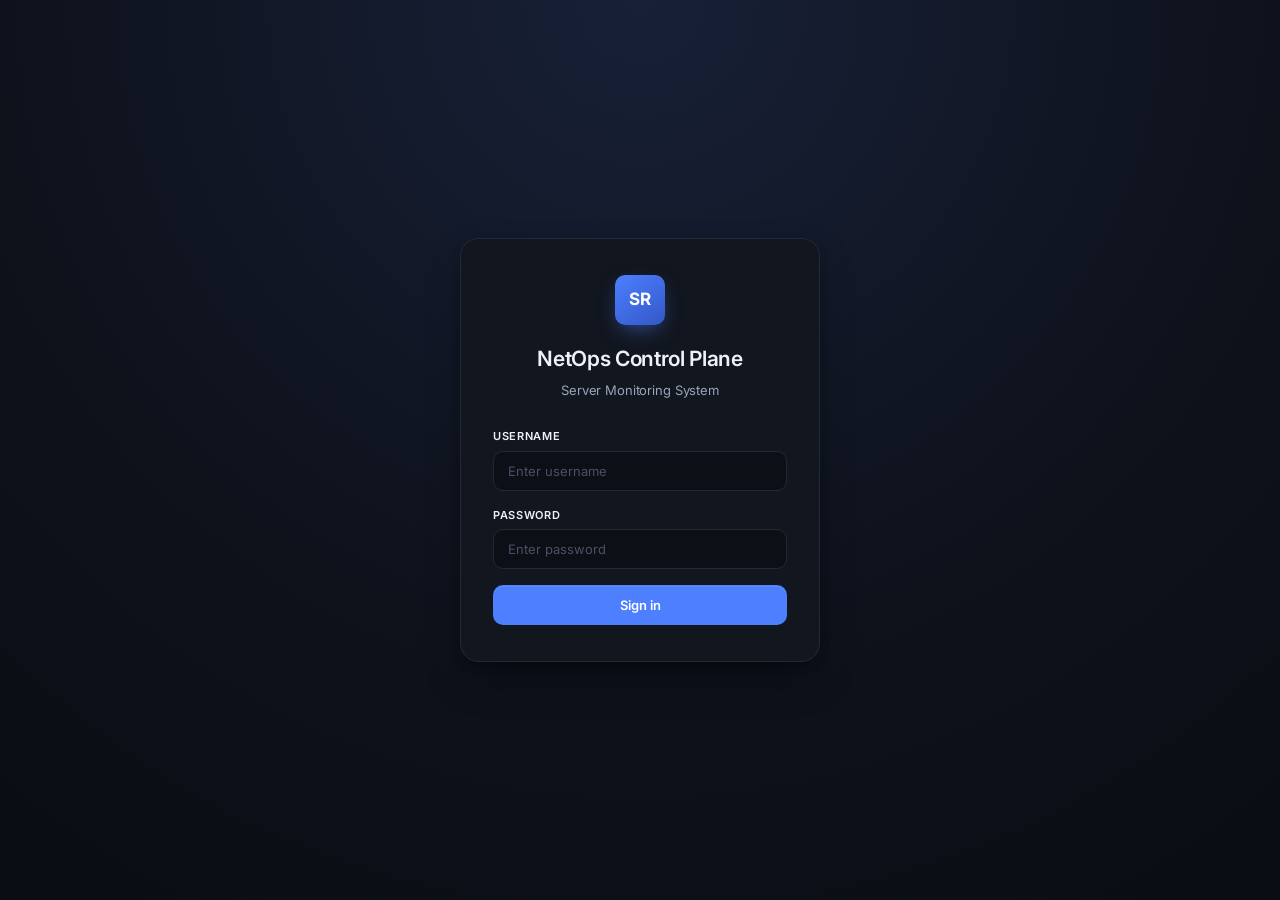
==== commit a2d5bf0b: "Rename to NetOps Control Plane; rewrite README; English docs; MIT license - README rewritten around " ====
--- a/web/index.html
+++ b/web/index.html
@@ -3,7 +3,7 @@
 <head>
     <meta charset="UTF-8">
     <meta name="viewport" content="width=device-width, initial-scale=1.0">
-    <title>MCP Server Monitor</title>
+    <title>NetOps Control Plane</title>
     <link rel="stylesheet" href="./css/style.css">
     <link href="https://fonts.googleapis.com/css2?family=Inter:wght@400;500;600;700&family=JetBrains+Mono:wght@400;600&display=swap" rel="stylesheet">
 </head>
@@ -17,7 +17,7 @@
             <div class="login-card">
                 <div class="login-header">
                     <div class="logo-icon">SR</div>
-                    <h1>MCP Server Monitor</h1>
+                    <h1>NetOps Control Plane</h1>
                     <p class="text-muted">Server Monitoring System</p>
                 </div>
                 <form id="loginForm">
@@ -45,10 +45,10 @@
         <aside class="sidebar">
             <div class="sidebar-header">
                 <div class="company-badge">
-                    <span class="avatar">SR</span>
+                    <span class="avatar" id="brandAvatar">NO</span>
                     <div class="company-info">
-                        <span class="name">SC Rapid Link SRL</span>
-                        <span class="sub">MCP Servers Monitoring</span>
+                        <span class="name" id="brandName">Network Operations</span>
+                        <span class="sub" id="brandSub">AI Network Ops · MCP</span>
                     </div>
                 </div>
             </div>
@@ -74,7 +74,10 @@
                         <span id="display-username" class="name">User</span>
                         <span id="userRole" class="role-badge">operator</span>
                     </div>
-                    <button class="btn btn-outline btn-sm" id="logoutBtn">Sign out</button>
+                    <div class="user-actions">
+                        <button class="btn btn-outline btn-sm" id="changePasswordBtn" title="Change password">&#128273;</button>
+                        <button class="btn btn-outline btn-sm" id="logoutBtn">Sign out</button>
+                    </div>
                 </div>
             </div>
         </aside>
@@ -142,6 +145,16 @@
                             <div class="history-list" id="historyList">
                                 <p class="empty-state">No commands executed yet</p>
                             </div>
+                        </div>
+                    </div>
+
+                    <div class="card mt-4">
+                        <div class="card-header">
+                            Incidents
+                            <span class="card-header-actions"><span class="chip" id="incidentsMode"></span></span>
+                        </div>
+                        <div id="incidentsList">
+                            <p class="empty-state">Loading...</p>
                         </div>
                     </div>
                 </div>
@@ -461,6 +474,37 @@
         </div>
     </div>
 
+    <!-- Change Password Modal -->
+    <div class="modal" id="changePasswordModal">
+        <div class="modal-dialog dialog-sm">
+            <div class="modal-header">
+                <h3>Change password</h3>
+                <button class="btn-icon" id="changePasswordClose">&#10005;</button>
+            </div>
+            <form id="changePasswordForm">
+                <div class="modal-body">
+                    <div class="form-group">
+                        <label class="form-label">Current password</label>
+                        <input type="password" id="cpCurrent" class="form-control" autocomplete="current-password" required>
+                    </div>
+                    <div class="form-group">
+                        <label class="form-label">New password</label>
+                        <input type="password" id="cpNew" class="form-control" autocomplete="new-password" minlength="10" required>
+                    </div>
+                    <div class="form-group">
+                        <label class="form-label">Repeat new password</label>
+                        <input type="password" id="cpConfirm" class="form-control" autocomplete="new-password" minlength="10" required>
+                    </div>
+                    <p id="cpError" class="error-message"></p>
+                </div>
+                <div class="modal-footer">
+                    <button type="button" class="btn btn-secondary" id="changePasswordCancel">Cancel</button>
+                    <button type="submit" class="btn btn-primary" id="changePasswordSubmit">Save</button>
+                </div>
+            </form>
+        </div>
+    </div>
+
     <!-- Custom Dialog Modal (Replaces alert, confirm, prompt) -->
     <div class="modal" id="customDialogOverlay">
         <div class="modal-dialog dialog-sm">
--- a/web/css/style.css
+++ b/web/css/style.css
@@ -1,5 +1,5 @@
 /* =========================================================================
-   RAPID LINK WORKSPACE — DESIGN SYSTEM
+   NETWORK OPS WORKSPACE — DESIGN SYSTEM
    NOC / infrastructure monitoring dashboard.
    Tokens → primitives → layout → components (server, ONU, NetBox, admin).
 ========================================================================= */
@@ -163,6 +163,8 @@
     .grid-2-col, .grid-4-col, .grid-3-col { grid-template-columns: 1fr; }
     .col-span-2 { grid-column: span 1; }
 }
+
+.user-actions { display: flex; align-items: center; gap: 6px; }
 
 #logoutBtn {
     color: var(--danger);
@@ -1487,4 +1489,55 @@
     .admin-form-footer button {
         width: 100%;
     }
-}+}
+
+/* ------------------------------------------------------------------ Incidents */
+.chip {
+    display: inline-block;
+    padding: 1px 8px;
+    border-radius: 999px;
+    font-size: var(--text-xs);
+    font-weight: 500;
+    color: var(--text-secondary);
+    background: rgba(255, 255, 255, 0.05);
+    border: 1px solid var(--border-subtle);
+    white-space: nowrap;
+}
+.chip:empty { display: none; }
+.chip-resolved, .chip-fixed, .chip-risk-0 { color: var(--success); background: var(--success-soft); border-color: var(--success-border); }
+.chip-suggested, .chip-known, .chip-risk-1 { color: var(--warning); background: var(--warning-soft); border-color: var(--warning-border); }
+.chip-failed, .chip-unknown, .chip-risk-2, .chip-risk-3 { color: var(--danger); background: var(--danger-soft); border-color: var(--danger-border); }
+
+#incidentsList { display: flex; flex-direction: column; gap: 12px; }
+.incident {
+    padding: 12px 14px;
+    border: 1px solid var(--border-subtle);
+    border-left: 3px solid var(--warning);
+    border-radius: var(--radius-md);
+    background: var(--bg-inset);
+    font-size: var(--text-sm);
+    min-width: 0;
+}
+.incident-critical, .incident-error { border-left-color: var(--danger); }
+.incident-info { border-left-color: var(--accent); }
+.incident-head { display: flex; flex-wrap: wrap; align-items: center; gap: 8px; }
+.incident-head .incident-apply { margin-left: auto; }
+.incident-meta { color: var(--text-tertiary); font-size: var(--text-xs); }
+.incident-line, .incident-steps code, .incident-output {
+    font-family: var(--font-mono);
+    font-size: var(--text-xs);
+    overflow-wrap: anywhere;
+}
+.incident-line { display: block; margin: 8px 0; color: var(--text-secondary); }
+.incident-diagnosis { margin: 6px 0; }
+.incident-steps, .incident-suggestions { margin: 6px 0 0; padding-left: 18px; }
+.incident-steps li, .incident-suggestions li { margin: 4px 0; }
+.incident-output {
+    margin: 4px 0 0;
+    padding: 8px;
+    max-height: 160px;
+    overflow: auto;
+    white-space: pre-wrap;
+    background: rgba(255, 255, 255, 0.02);
+    border-radius: var(--radius-sm);
+}
